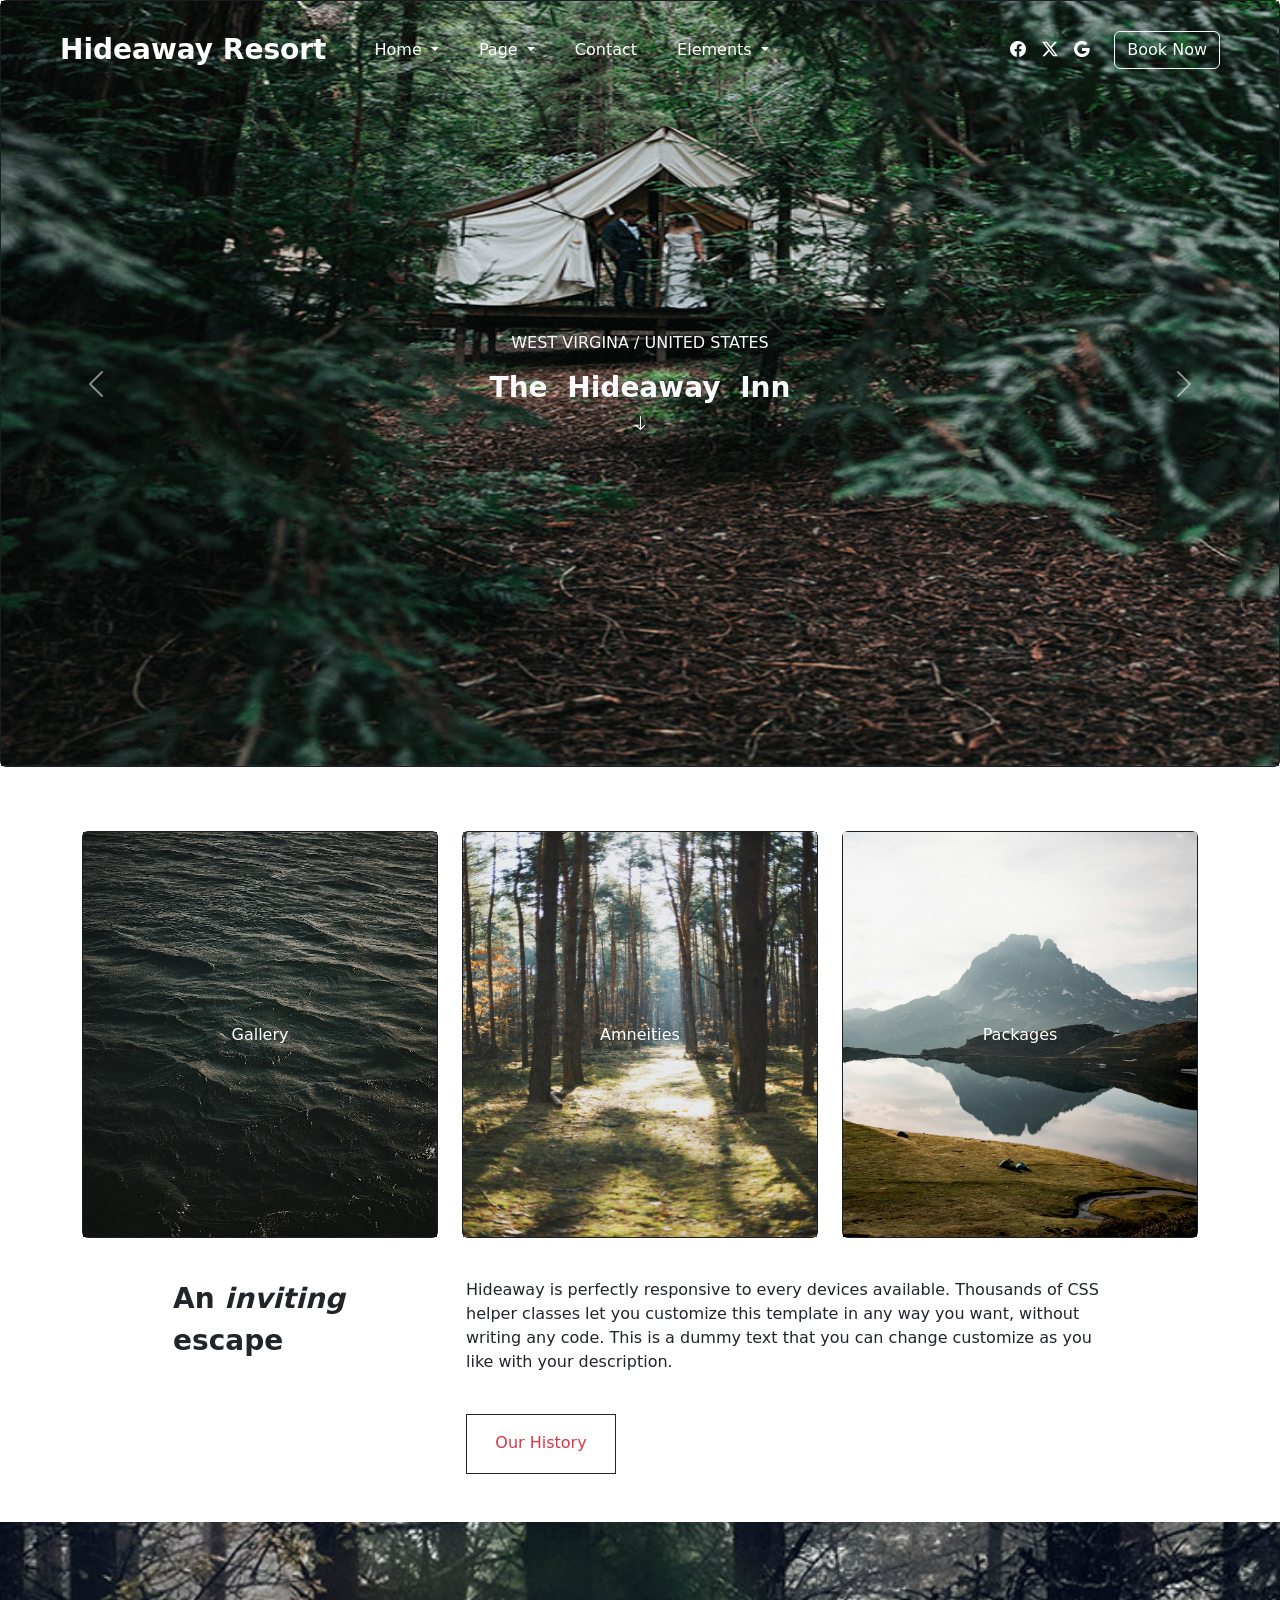
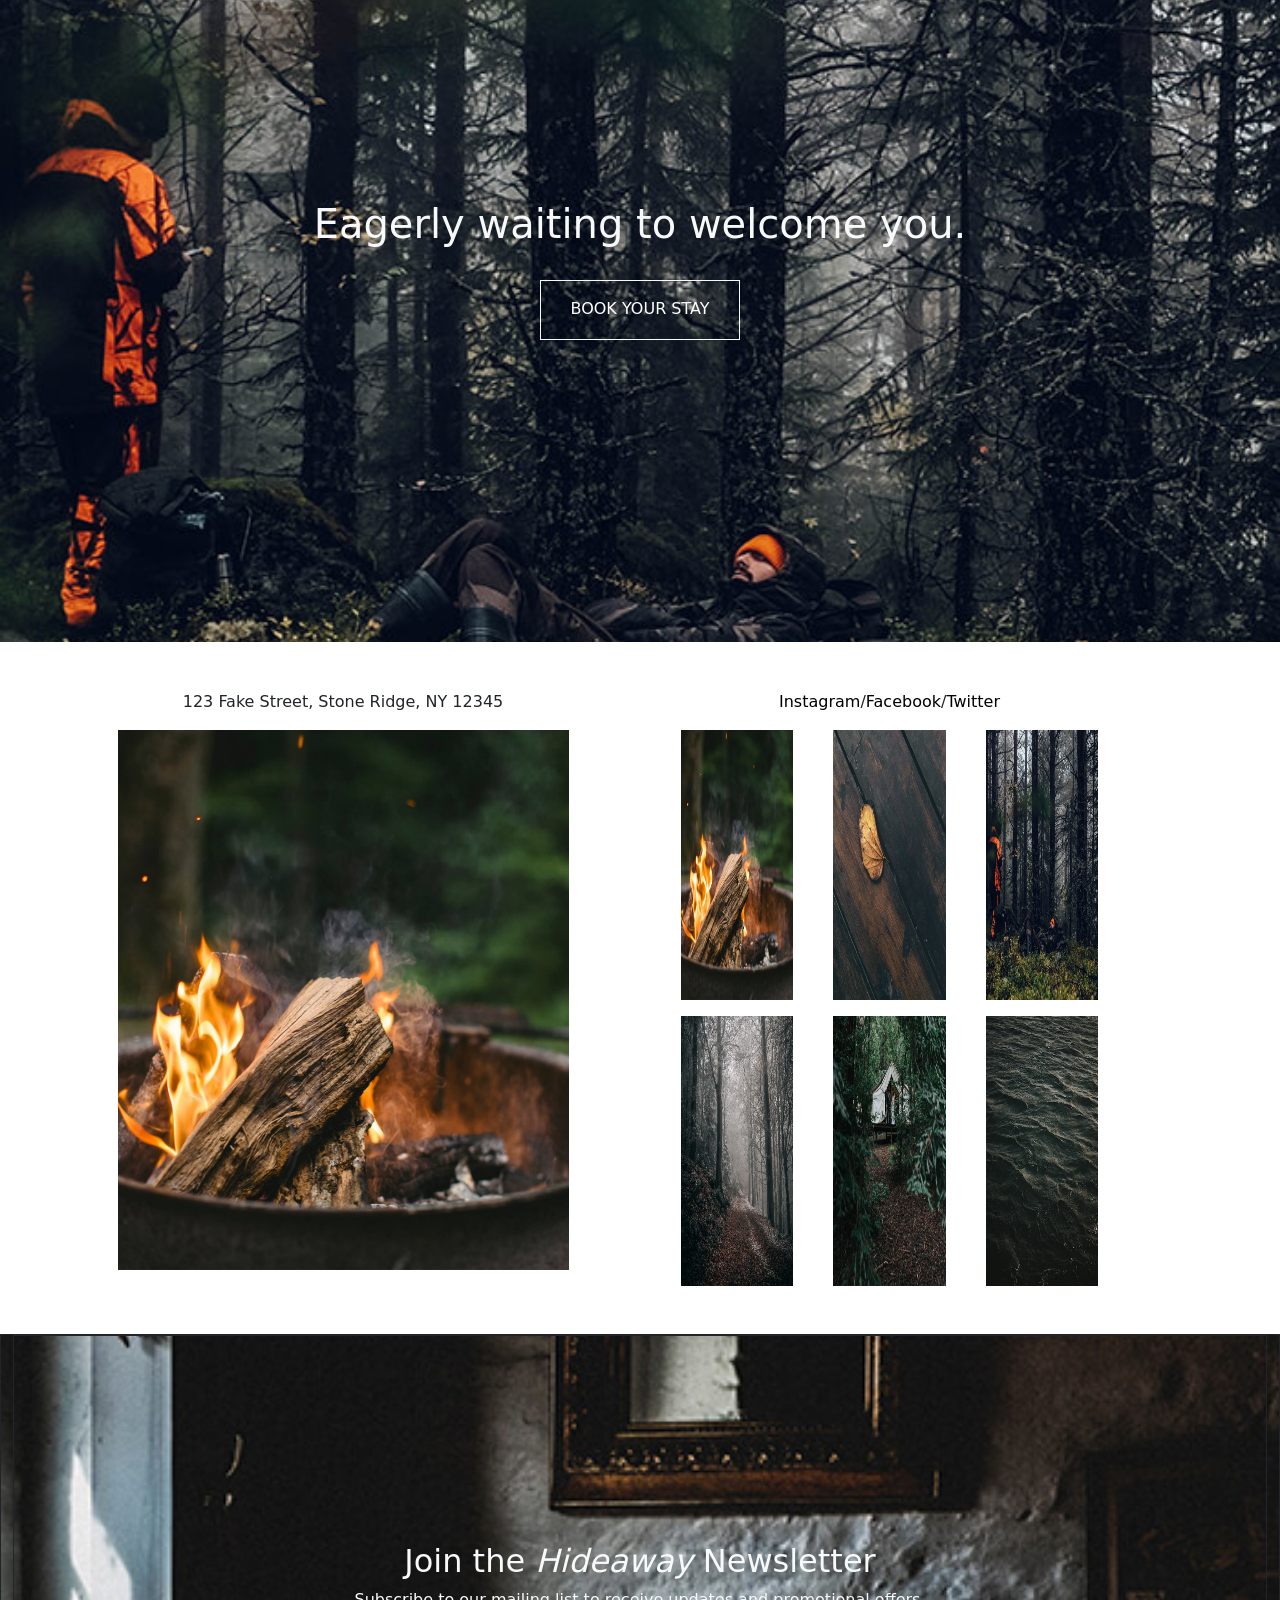
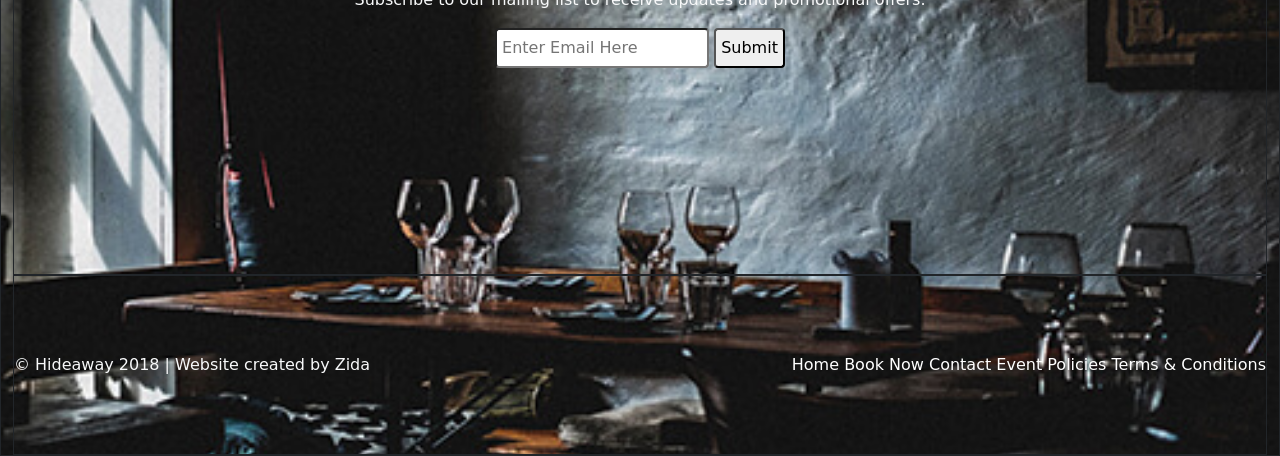
==== about.html @ 00765965 "new file" ====
<!doctype html>
<html lang="en">
  <head>
    <meta charset="utf-8">
    <meta name="viewport" content="width=device-width, initial-scale=1">
    <title>Bootstrap demo</title>
    <link rel="stylesheet"  href="style.css">
    <link rel="stylesheet" href="https://cdn.jsdelivr.net/npm/bootstrap-icons@1.11.3/font/bootstrap-icons.min.css">
    <link href="https://cdn.jsdelivr.net/npm/bootstrap@5.3.3/dist/css/bootstrap.min.css" rel="stylesheet" integrity="sha384-QWTKZyjpPEjISv5WaRU9OFeRpok6YctnYmDr5pNlyT2bRjXh0JMhjY6hW+ALEwIH" crossorigin="anonymous">
  </head>
  <body>
    <!-- header section -->
    <header class="position-relative">
        <nav class="navbar navbar-expand-lg  py-4 navbar-dark position-absolute top-0 start-0 z-3 p-5 rounded-3"style="width: 100%;" >
            <div class="container-fluid d-flex gap-4">
              <a class="navbar-brand fs-3 fw-bold"  href="#">Hideaway Resort</a>
              <button class="navbar-toggler" type="button" data-bs-toggle="collapse" data-bs-target="#navbarSupportedContent" aria-controls="navbarSupportedContent" aria-expanded="false" aria-label="Toggle navigation">
                <span class="navbar-toggler-icon"></span>
              </button>
              <div class="collapse navbar-collapse" id="navbarSupportedContent">
                <ul class="navbar-nav me-auto mb-2 mb-lg-0 gap-4">
                  <li class="nav-item dropdown">
                    <a class="nav-link dropdown-toggle" href="#" role="button" data-bs-toggle="dropdown" aria-expanded="false">
                      Home
                    </a>
                    <ul class="dropdown-menu">
                      <li><a class="dropdown-item" href="#">Action</a></li>
                      <li><a class="dropdown-item" href="#">Another action</a></li>
                      <li><hr class="dropdown-divider"></li>
                      <li><a class="dropdown-item" href="#">Something else here</a></li>
                    </ul>
                  </li>
                  <li class="nav-item dropdown">
                    <a class="nav-link dropdown-toggle" href="#" role="button" data-bs-toggle="dropdown" aria-expanded="false">
                      Page
                    </a>
                    <ul class="dropdown-menu">
                      <li><a class="dropdown-item" href="#">Action</a></li>
                      <li><a class="dropdown-item" href="#">Another action</a></li>
                      <li><hr class="dropdown-divider"></li>
                      <li><a class="dropdown-item" href="#">Something else here</a></li>
                    </ul>
                  </li>
                  <li class="nav-item btn-secondary">
                    <a class="nav-link" href="#">Contact</a>
                  </li>
                  <li class="nav-item dropdown">
                    <a class="nav-link dropdown-toggle" href="#" role="button" data-bs-toggle="dropdown" aria-expanded="false">
                      Elements
                    </a>
                    <ul class="dropdown-menu">
                      <li><a class="dropdown-item" href="#">Action</a></li>
                      <li><a class="dropdown-item" href="#">Another action</a></li>
                      <li><hr class="dropdown-divider"></li>
                      <li><a class="dropdown-item" href="#">Something else here</a></li>
                    </ul>
                  </li>
                </ul>
                <div class="d-flex align-items-center gap-4" role="search">
                  <div class="d-flex gap-3">
                    <a href=""><i class="bi bi-facebook text-white"></i></a>
                    <a href=""><i class="bi bi-twitter-x text-white"></i></a>
                    <a href=""><i class="bi bi-google text-white"></i></a>
                  </div>
                  <button class="btn btn-outline-light" type="submit">Book Now</button>
                </div>
              </div>
            </div>
          </nav>
    </header>
    <main id="scroll">
      <div id="carouselExampleFade" class="carousel slide carousel-fade" data-bs-ride="carousel ">
        <div class="carousel-inner">
          <div class="carousel-item active">
            <div class="card text-bg-dark">
              <img src="image/hideaway.png.jpg" class="card-img rounded-0" alt="..." style="height: 85vh;">
              <div class="card-img-overlay d-flex align-items-center justify-content-center text-center text-light">
                <div>
                  <p class="fw-small ">WEST VIRGINA / UNITED STATES</p>
                  <h1 class="fs-3 fw-bold" style="word-spacing: 10px;">The Hideaway Inn</h1>
                <a  href="#Gallery"><i class="bi bi-arrow-down" style="color: white;"></i></a>
                </div>
              </div>
            </div>
          </div>
          <div class="carousel-item">
            <div class="card text-bg-dark">
              <img src="image/pexels-davidohboy-6468167.jpg" class="card-img rounded-0" alt="..." style="height: 85vh;">
              <div class="card-img-overlay d-flex align-items-center justify-content-center text-center text-light">
                <div>
                  <p class="fw-small ">WEST VIRGINA / UNITED STATES</p>
                  <h1 class="fs-3 fw-bold"style="word-spacing: 10px;">Live <i>Wonderful</i> life</h1>
                <a  href="#Amneities"><i class="bi bi-arrow-down" style="color: white;"></i></a>
                </div>
              </div>
            </div>
          </div>
          <div class="carousel-item">
            <div class="card text-bg-dark">
              <img src="image/pexels-davidohboy-8797307.jpg" class="card-img rounded-0" alt="..." style="height: 85vh;">
              <div class="card-img-overlay d-flex align-items-center justify-content-center text-center text-light">
                <div>
                  <p class="fw-small ">WEST VIRGINA / UNITED STATES</p>
                  <h1 class="fs-3 fw-bold" style="word-spacing: 10px;">Perfect <i>Vacation</i> Place</h1>
                <a  href="#Packages"><i class="bi bi-arrow-down " style="color: white;"></i></a>
                </div>
              </div>          
            </div>
        </div>
        <button class="carousel-control-prev" type="button" data-bs-target="#carouselExampleFade" data-bs-slide="prev">
          <span class="carousel-control-prev-icon" aria-hidden="true"></span>
          <span class="visually-hidden">Previous</span>
        </button>
        <button class="carousel-control-next" type="button" data-bs-target="#carouselExampleFade" data-bs-slide="next">
          <span class="carousel-control-next-icon" aria-hidden="true"></span>
          <span class="visually-hidden">Next</span>
        </button>
      </div>
    </main>

    <section >
      <div class="container text-center mt-5 gap-3" data-bs-spy="scroll" data-bs-target="#scroll" >
        <div class="row">
          <div class="col-sm  my-3" id="Gallery">
            <div class="card text-bg-dark">
              <img src="image/pexels-iamhogir-7919366.jpg" class="card-img rounded-0 img-fluid" alt="..." style="height: 45vh;">
              <div class="card-img-overlay d-flex align-items-center justify-content-center">
                <a class="btn card-text w-100 d-flex align-items-center justify-content-center "href="gallery.html" role="button" style="color: white; height: 100%;">Gallery</a>
              </div> 
            </div>
          </div>
          <div class="col-sm my-3" id="Amneities">
            <div class="card text-bg-dark">
              <img src="image/pexels-kasia-palitava-132623147-10163188.jpg" class="card-img rounded-0 img-fluid" alt="..." style="height: 45vh;">
              <div class="card-img-overlay d-flex align-items-center justify-content-center"> 
                <a class="btn card-text w-100 d-flex align-items-center justify-content-center"href="amneities.html" role="button"  style="color: white; height: 100%;">Amneities</a>
              </div>
            </div>
          </div>
          <div class="col-sm my-3" id="Packages">
            <div class="card text-bg-dark">
              <img src="image/pexels-paul-jousseau-406314056-14918477.jpg.crdownload" class="card-img rounded-0 img-fluid" alt="..."style="height: 45vh;">
              <div class="card-img-overlay d-flex align-items-center justify-content-center">  
                <a class="btn card-text w-100 d-flex align-items-center justify-content-center"href="packages.html" role="button"  style="color: white; height: 100%;">Packages</a>
              </div>
            </div>
          </div>
        </div>
      </div>
    </section>

    <section class=" info ">
      <div class="container " >
        <div class="row justify-content-center  text-start w-full  gap-2">
          <div class="col-lg-3 col-md-10 fs-3 fw-bold py-4">
            An <i>inviting</i> escape     
          </div>
          <div class="col-lg-7 col-md-10  py-4">
             <p >Hideaway is perfectly responsive to every devices available. Thousands of CSS helper classes let you customize this template in any way you want, without writing any code. This is a dummy text that you can change customize as you like with your description. </p>
             <a class="btn btn-outline-dark text-danger border-dark py-3 my-4 rounded-0" href="#" role="button" style="height: 60px; width: 150px;">Our History</a>
          </div>
        </div>
      </div>
    </section >
    <div class="booking container-fluid ">
      <div class="container d-flex flex-column text-center justify-content-center align-items-center text-light min-vh-80">
        <h1>Eagerly waiting to welcome you.</h1>
        <a class="btn btn-outline-light py-3  my-4 rounded-0" href="#" role="button" style="height: 60px; width: 200px;">BOOK YOUR STAY </a>
      </div>
    </div>
    <section>
        <div class="gallery container-fluid py-5">
          <div class="container hero  ">
            <div class="row  text-center gap-4 w-full justify-content-center    ">
              <div class="col-lg-5 col-md-10">
                <p>123 Fake Street, Stone Ridge, NY 12345
                </p>
                <img src="image/hideawayimg2.png.jpg" alt="" class="h-60" style="width: 100%;">
              </div>
              <div class="col-lg-6 col-md-10">
                <p>
                  <a class="social" href="#">Instagram</a>/<a class="social" href="#">Facebook</a>/<a class="social" href="#">Twitter</a>
                </p>
              <div class="container">
                <div class="row  justify-content-center gap-3 ">
                  <div class="col-lg-3 col-md-5 col-10 ">
                    <img src="image/hideawayimg3.jpg" alt="" class="h-30 w-100">
                  </div>
                  <div class="col-lg-3 col-md-5 col-10 ">
                    <img src="image/hideawayimg6.jpg" alt="" class="h-30 w-100">
                  </div> 
                  <div class="col-lg-3 col-md-5 col-10 ">
                    <img src="image/thumb-packages.jpg" alt="" class="h-30 w-100">
                  </div>
                  <div class="col-lg-3 col-md-5 col-10 ">
                  <img src="image/hideawayimg4.jpg" alt="" class="h-30 w-100">
                  </div>
                  <div class="col-lg-3 col-md-5 col-10 ">
                    <img src="image/hideaway.png.jpg" alt="" class="h-30 w-100">
                  </div>
                  <div class="col-lg-3 col-md-5 col-10 ">
                    <img src="image/pexels-iamhogir-7919366.jpg" alt="" class="h-30 w-100">
                  </div>
                </div>
              </div>
              </div>
            </div>
          </div>
        </div>
    </section>

    <footer>
      <div class="container-fluid min-vh-80 bg-primary border border-dark footer text-light">
        <div class="join border border-dark d-flex justify-content-center align-items-center flex-column h-60 fw-medium">
          <h2>Join the <i>Hideaway</i> Newsletter</h2>
          <p>Subscribe to our mailing list to receive updates and promotional offers.</p>
          <form action="">
            <input type="email" id="email" placeholder="Enter Email Here">
            <input type="submit" id="submit" placeholder="Submit">
          </form>
        </div>
        <div class="footernav d-flex justify-content-between align-items-center border border-dark h-20 flex-wrap gap-3">
          <div class=" flex-fill flex-md-grow-0 text-light" style="min-width: 250px;">
            <span>&copy; Hideaway 2018 | Website created by Zida</span>
          </div>
            <nav class=" flex-fill flex-md-grow-0 gap-3" style="min-width: 250px;">
              <a href="#">Home</a>
              <a href="#">Book Now</a>
              <a href="#">Contact</a>
              <a href="#">Event</a>
              <a href="#">Policies</a>
              <a href="#">Terms & Conditions</a>
            </nav>
        </div>
      </div>
    </footer>
    <script src="https://cdn.jsdelivr.net/npm/bootstrap@5.3.3/dist/js/bootstrap.bundle.min.js" integrity="sha384-YvpcrYf0tY3lHB60NNkmXc5s9fDVZLESaAA55NDzOxhy9GkcIdslK1eN7N6jIeHz" crossorigin="anonymous"></script>
  </body>
</html>
---- style.css ----
/* footer{
    background-image: url(image/pexels-kasia-palitava-132623147-10163188.jpg) ;
    background-size: cover;
    background-position: center;
    background-repeat: no-repeat;
    height: 50vh;
    width: 100%;
}
footer{
    margin-top: 100px !important;
} */
 .footer{
    background-image: url(image/hideawayimg7.jpg);
    background-position: center;
    background-size: cover;
    background-repeat: no-repeat;
    
 }
a{
    text-decoration: none !important;
    color: white !important;
    
}
a:hover{
    border-bottom: 2px solid white;
}
.social{
    text-decoration: none !important;
    color: black !important;
}
input[type] {
    
    height: 40px;
    padding: 0 5px;
    border-radius: 4px;
}
input[type]:hover {
    transform: scale(1,1.2);
}

.min-vh-80{
    min-height: 80vh;
}

.h-30{
    height: 30vh;
}
.h-60{
    height: 60vh ;
}
.h-20{
    height: 20vh;
}
.booking{
    background-image: url(image/thumb-packages.jpg);
    background-size: cover;
    background-position: center;
    background-repeat: no-repeat;
  }
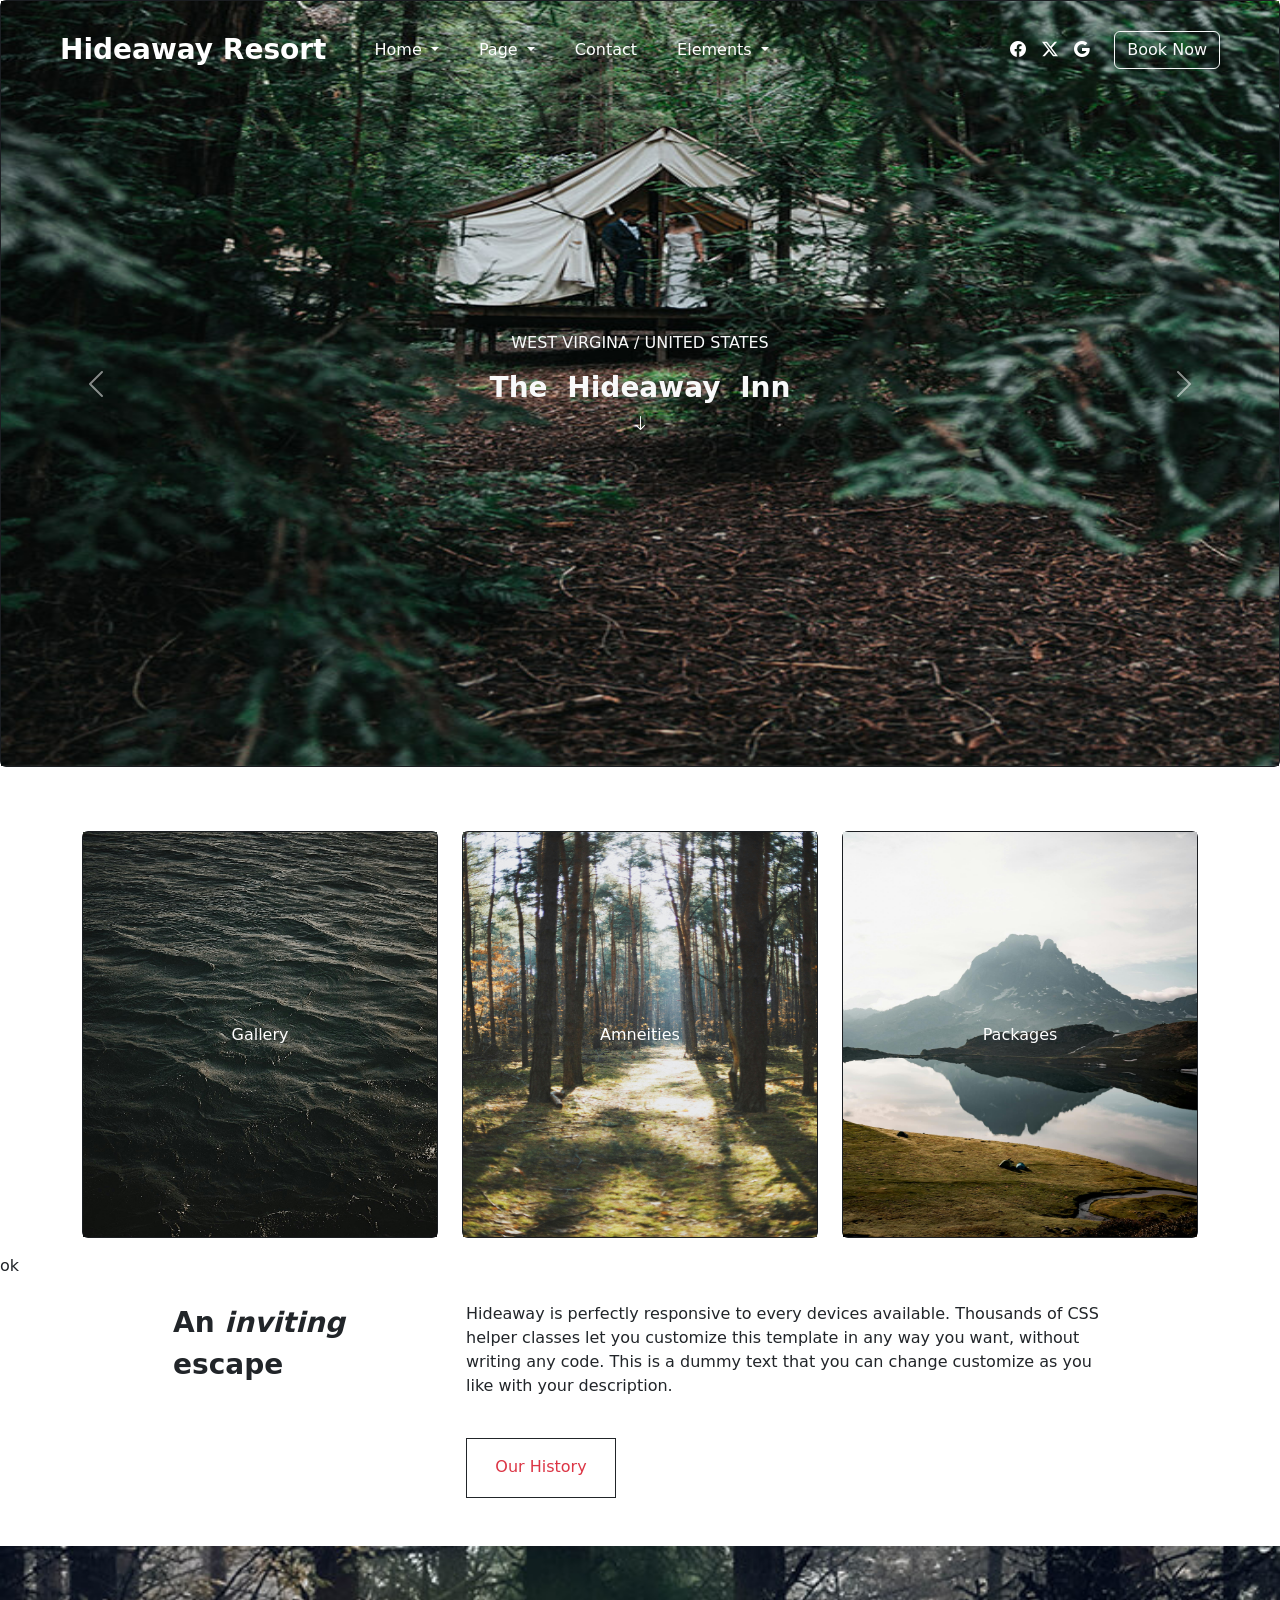
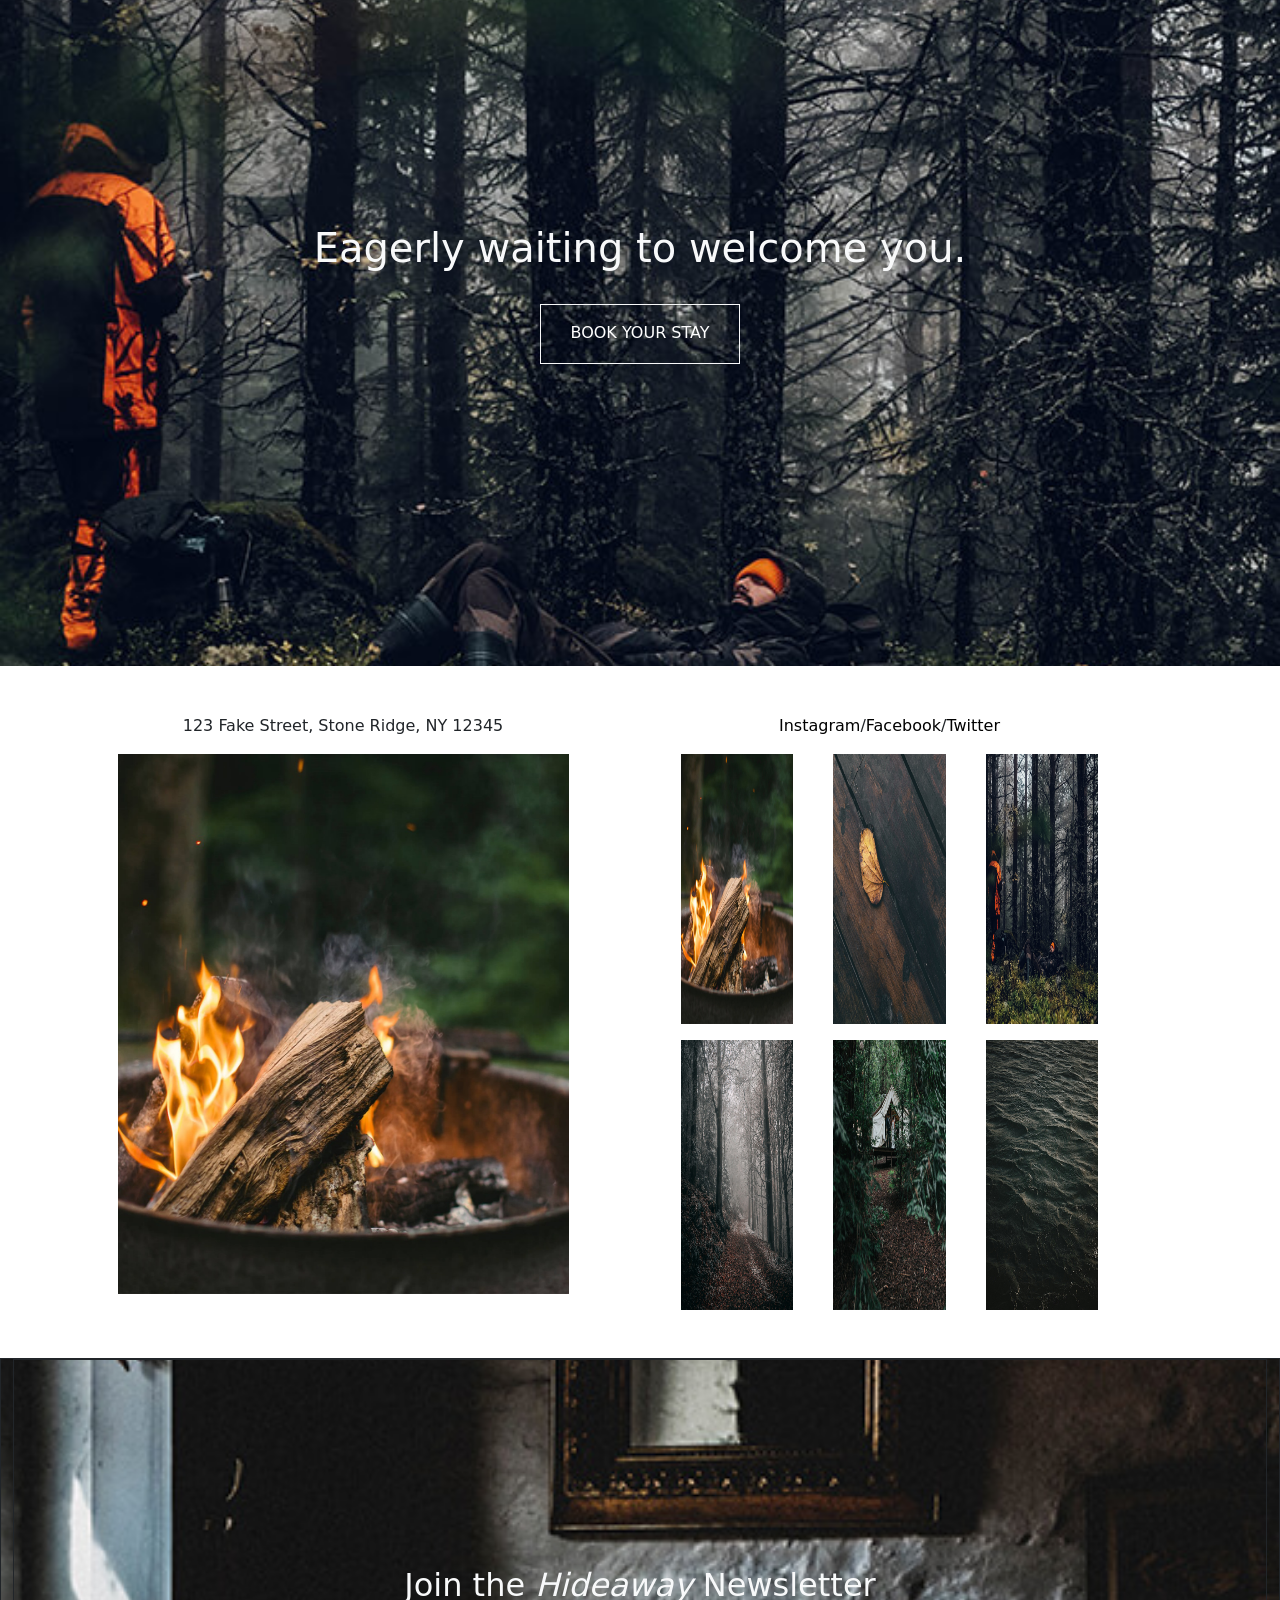
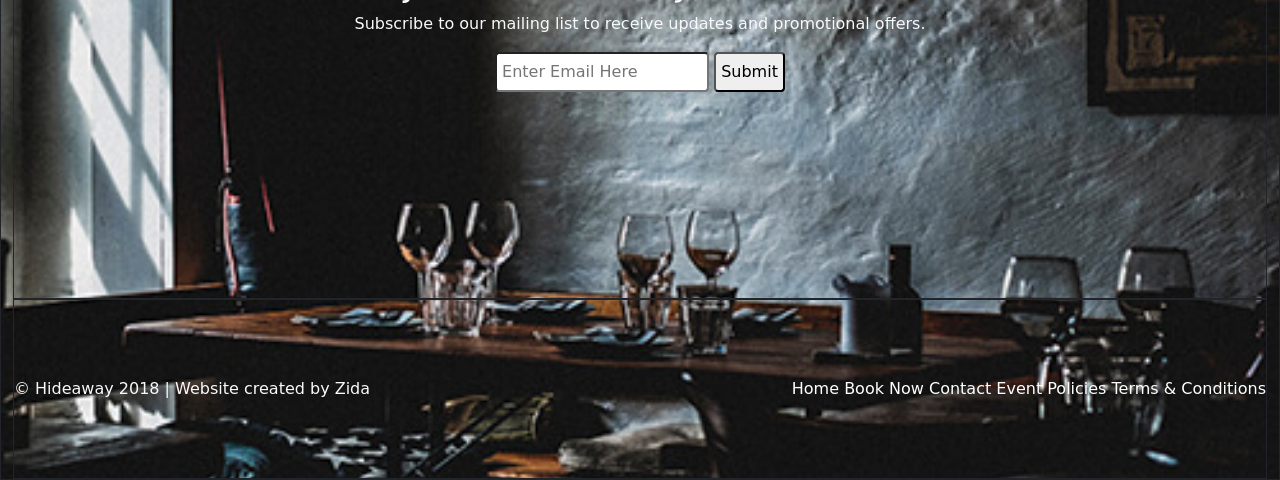
==== commit 6b49d52a: "check pushing" ====
--- a/about.html
+++ b/about.html
@@ -148,6 +148,7 @@
         </div>
       </div>
     </section>
+    <div>ok</div>
 
     <section class=" info ">
       <div class="container " >
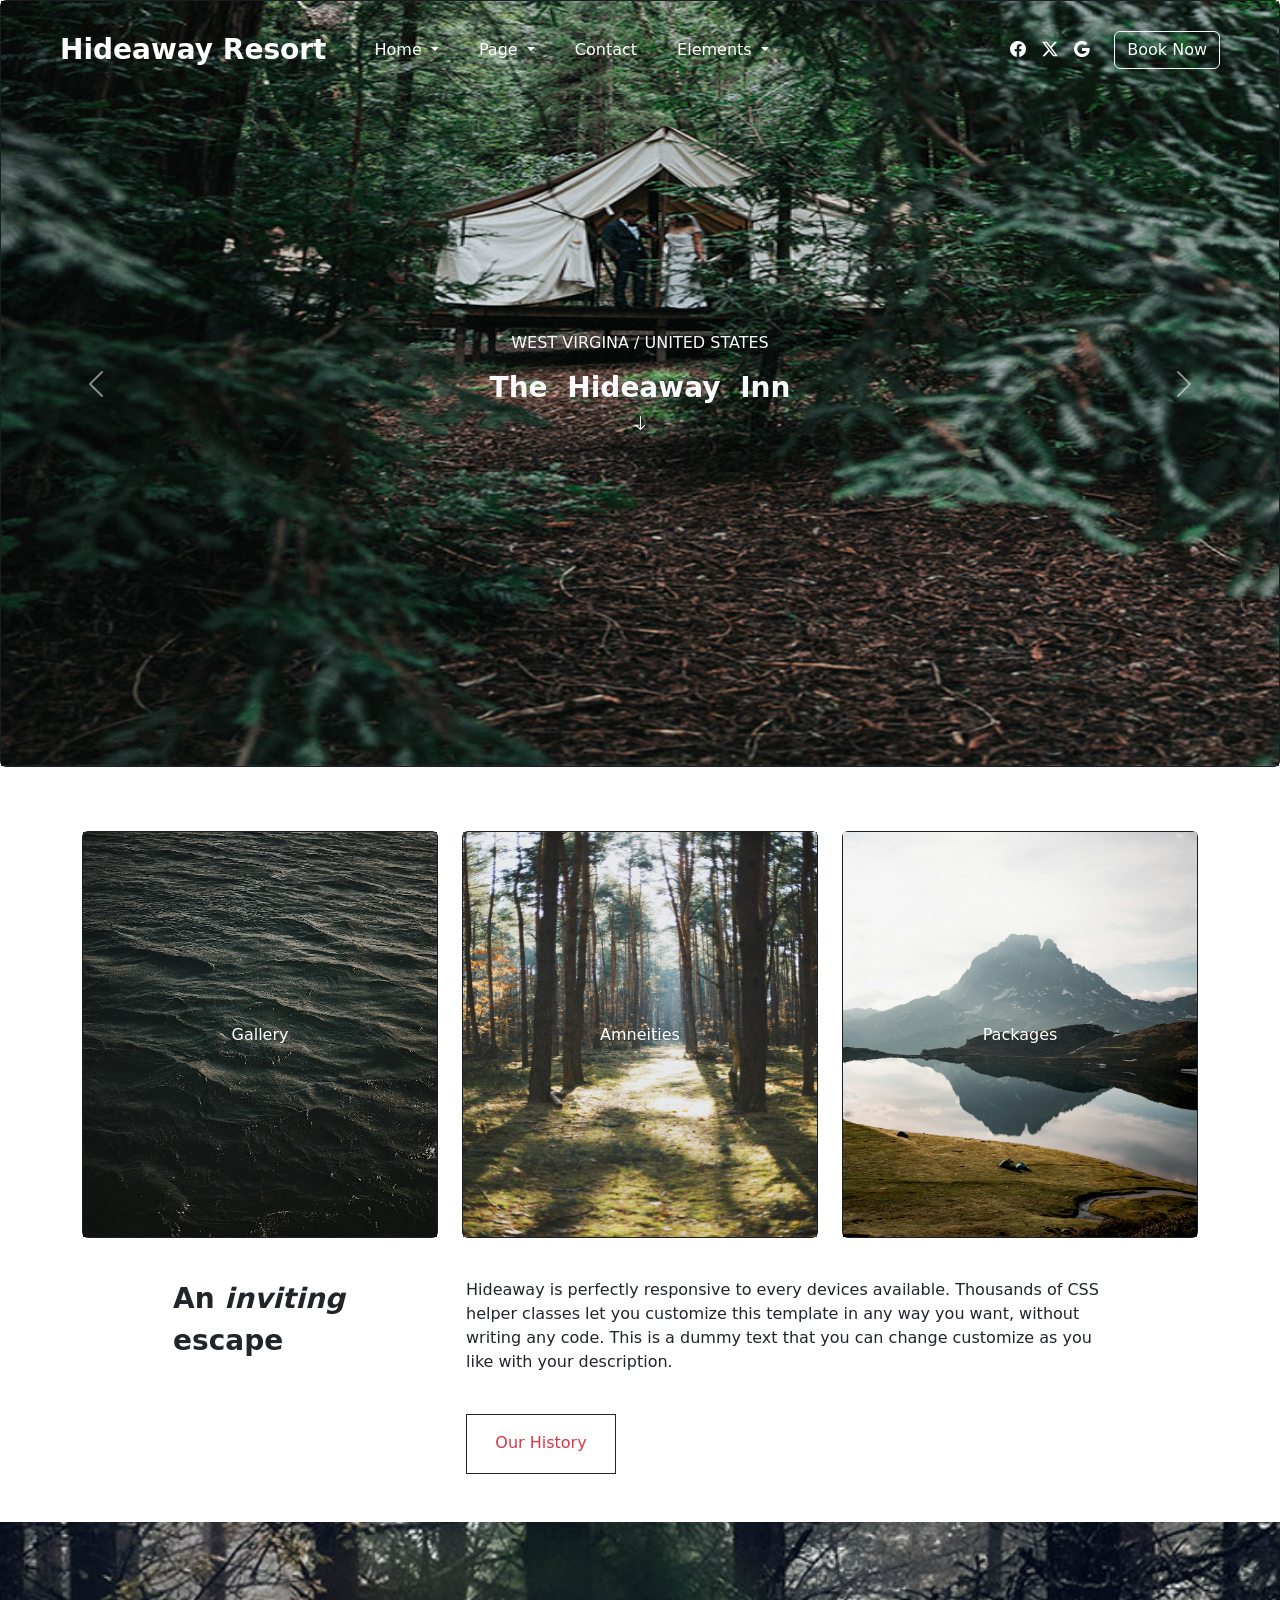
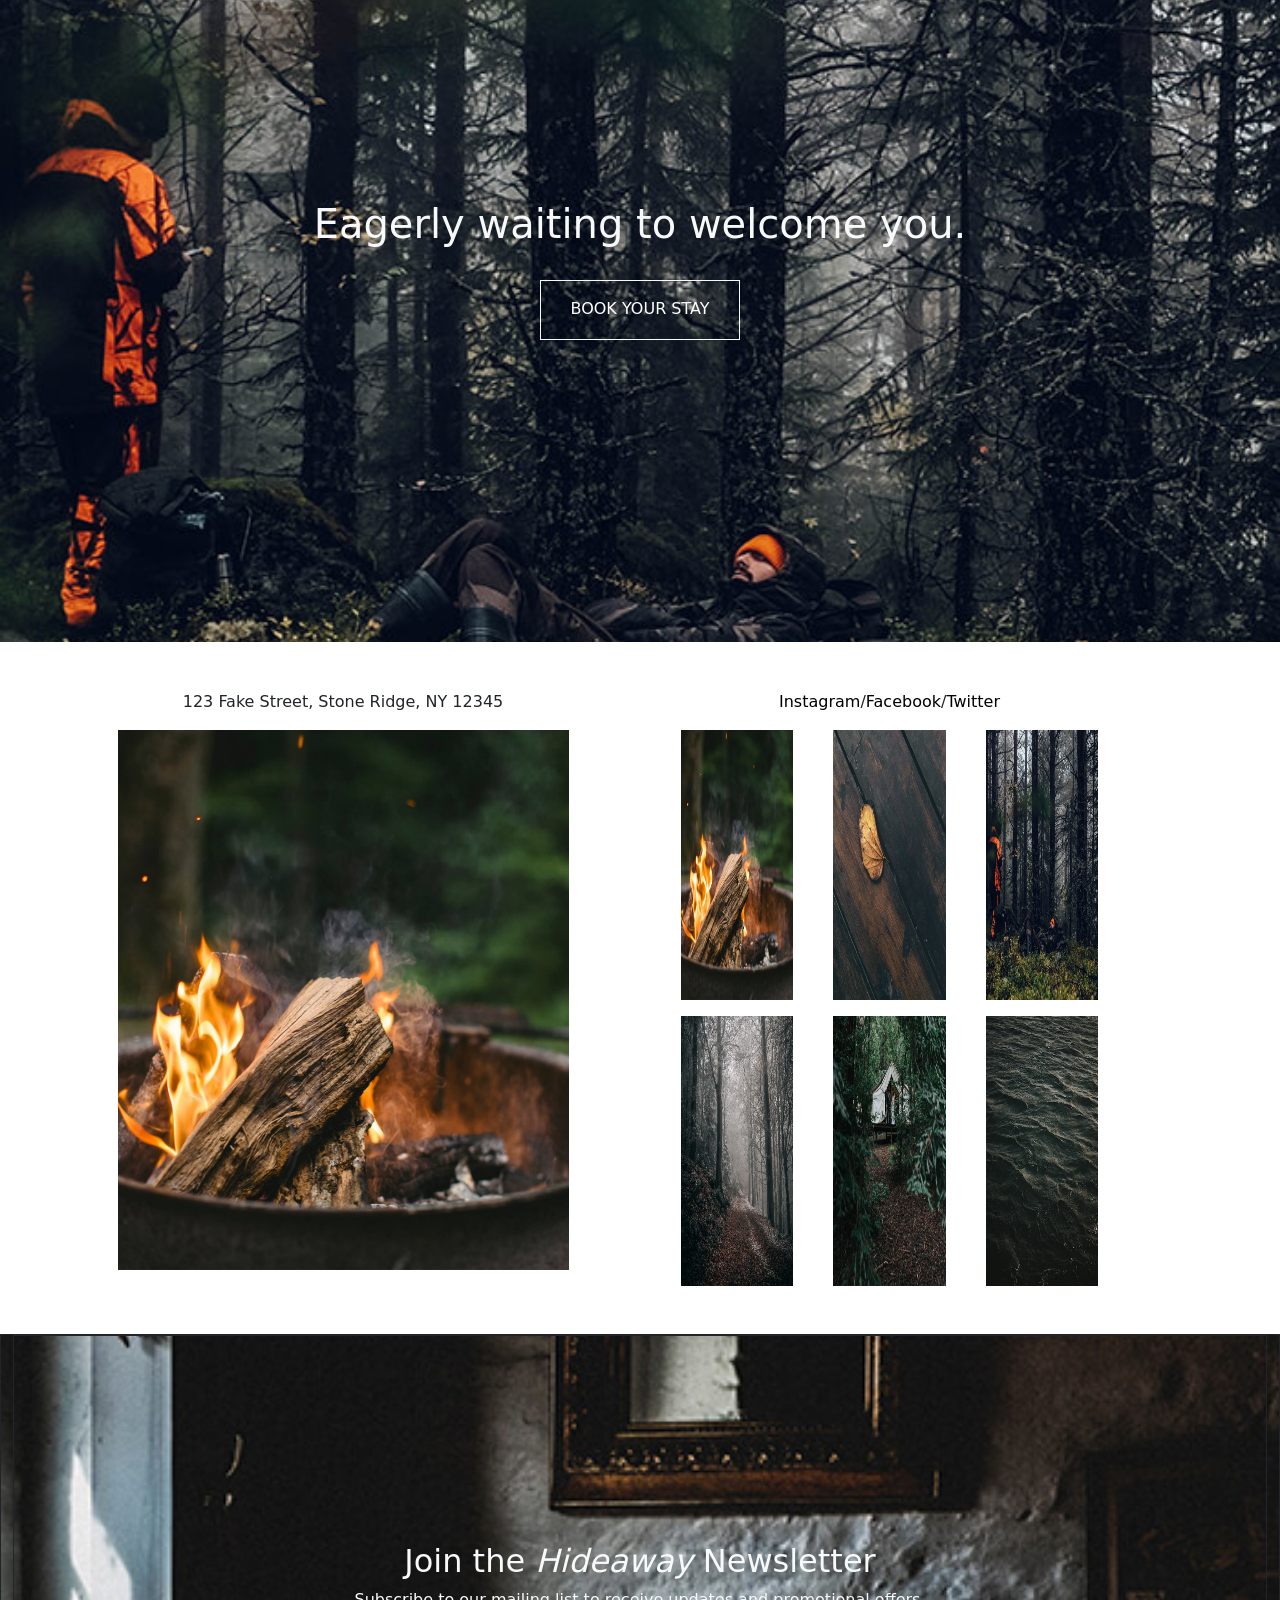
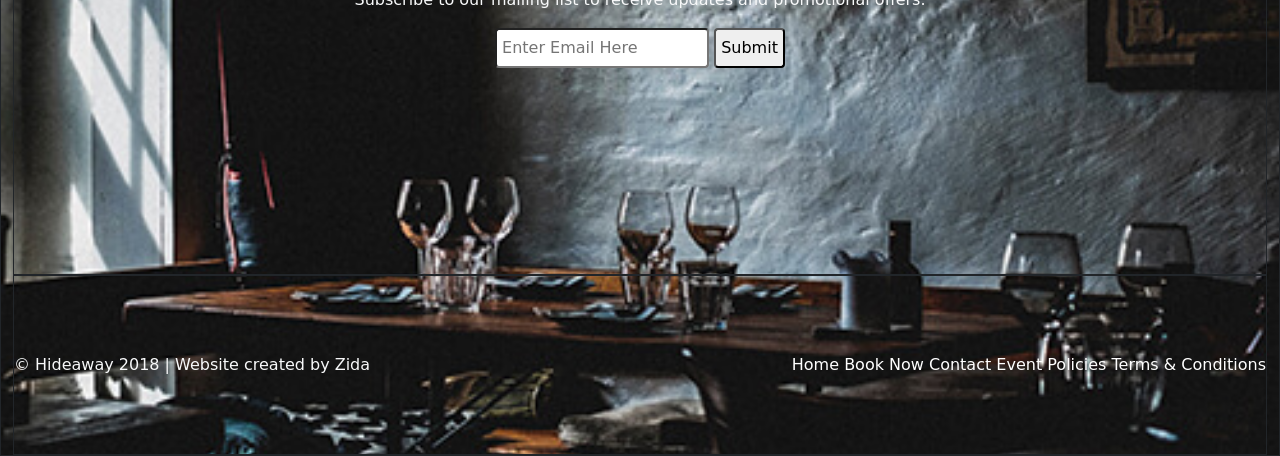
==== commit e6033e34: "check pushing" ====
--- a/about.html
+++ b/about.html
@@ -148,7 +148,7 @@
         </div>
       </div>
     </section>
-    <div>ok</div>
+    
 
     <section class=" info ">
       <div class="container " >
